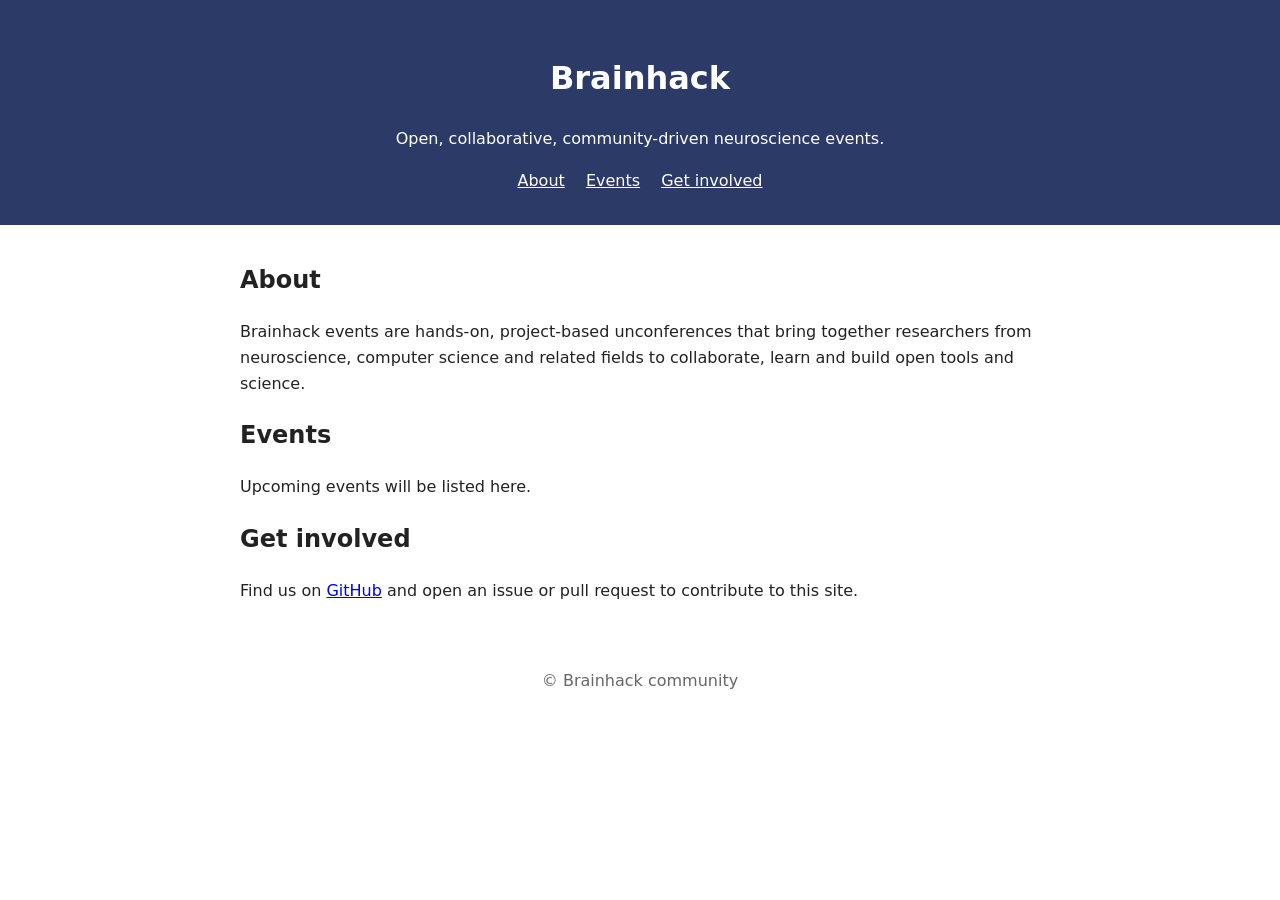
==== site/index.html @ f0cf6490 "Add site content and GitHub Pages workflow Co-authored-by: arokem <118582+arokem@users.noreply.githu" ====
<!DOCTYPE html>
<html lang="en">
<head>
  <meta charset="utf-8">
  <meta name="viewport" content="width=device-width, initial-scale=1">
  <title>Brainhack</title>
  <link rel="stylesheet" href="style.css">
</head>
<body>
  <header>
    <h1>Brainhack</h1>
    <p>Open, collaborative, community-driven neuroscience events.</p>
    <nav><a href="#about">About</a> <a href="#events">Events</a> <a href="#get-involved">Get involved</a></nav>
  </header>
  <main>
    <section id="about">
      <h2>About</h2>
      <p>Brainhack events are hands-on, project-based unconferences that bring together researchers from neuroscience, computer science and related fields to collaborate, learn and build open tools and science.</p>
    </section>
    <section id="events">
      <h2>Events</h2>
      <p>Upcoming events will be listed here.</p>
    </section>
    <section id="get-involved">
      <h2>Get involved</h2>
      <p>Find us on <a href="https://github.com/brainhackto">GitHub</a> and open an issue or pull request to contribute to this site.</p>
    </section>
  </main>
  <footer><p>&copy; Brainhack community</p></footer>
</body>
</html>
---- site/style.css ----
body{font-family:system-ui,sans-serif;margin:0;line-height:1.6;color:#222}
header{background:#2b3a67;color:#fff;padding:2rem 1rem;text-align:center}
nav a{color:#fff;margin:0 .5rem}
main{max-width:50rem;margin:0 auto;padding:1rem}
footer{text-align:center;padding:1rem;color:#666}
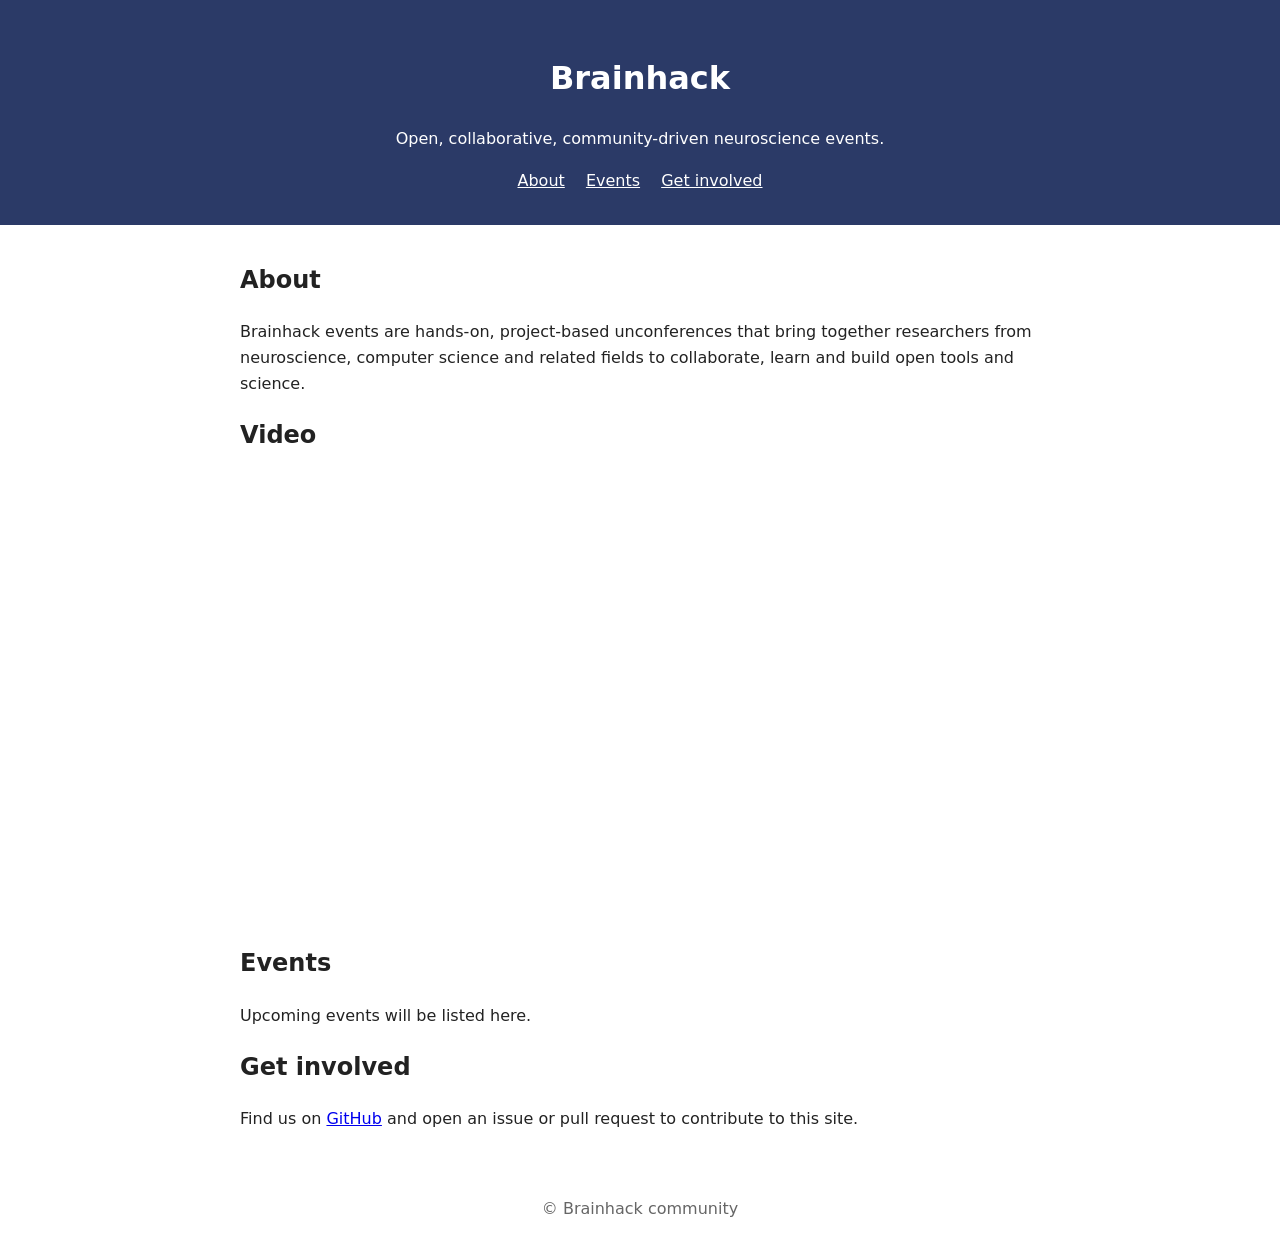
==== commit 267a3fb1: "Embed YouTube video Co-authored-by: arokem <118582+arokem@users.noreply.github.com>" ====
--- a/site/index.html
+++ b/site/index.html
@@ -17,6 +17,12 @@
       <h2>About</h2>
       <p>Brainhack events are hands-on, project-based unconferences that bring together researchers from neuroscience, computer science and related fields to collaborate, learn and build open tools and science.</p>
     </section>
+    <section id="video">
+      <h2>Video</h2>
+      <div class="video">
+        <iframe src="https://www.youtube.com/embed/3tBMvtjTTCI" title="Brainhack video" loading="lazy" allow="accelerometer; clipboard-write; encrypted-media; gyroscope; picture-in-picture" allowfullscreen></iframe>
+      </div>
+    </section>
     <section id="events">
       <h2>Events</h2>
       <p>Upcoming events will be listed here.</p>
--- a/site/style.css
+++ b/site/style.css
@@ -3,3 +3,5 @@
 nav a{color:#fff;margin:0 .5rem}
 main{max-width:50rem;margin:0 auto;padding:1rem}
 footer{text-align:center;padding:1rem;color:#666}
+.video{position:relative;aspect-ratio:16/9}
+.video iframe{position:absolute;inset:0;width:100%;height:100%;border:0}
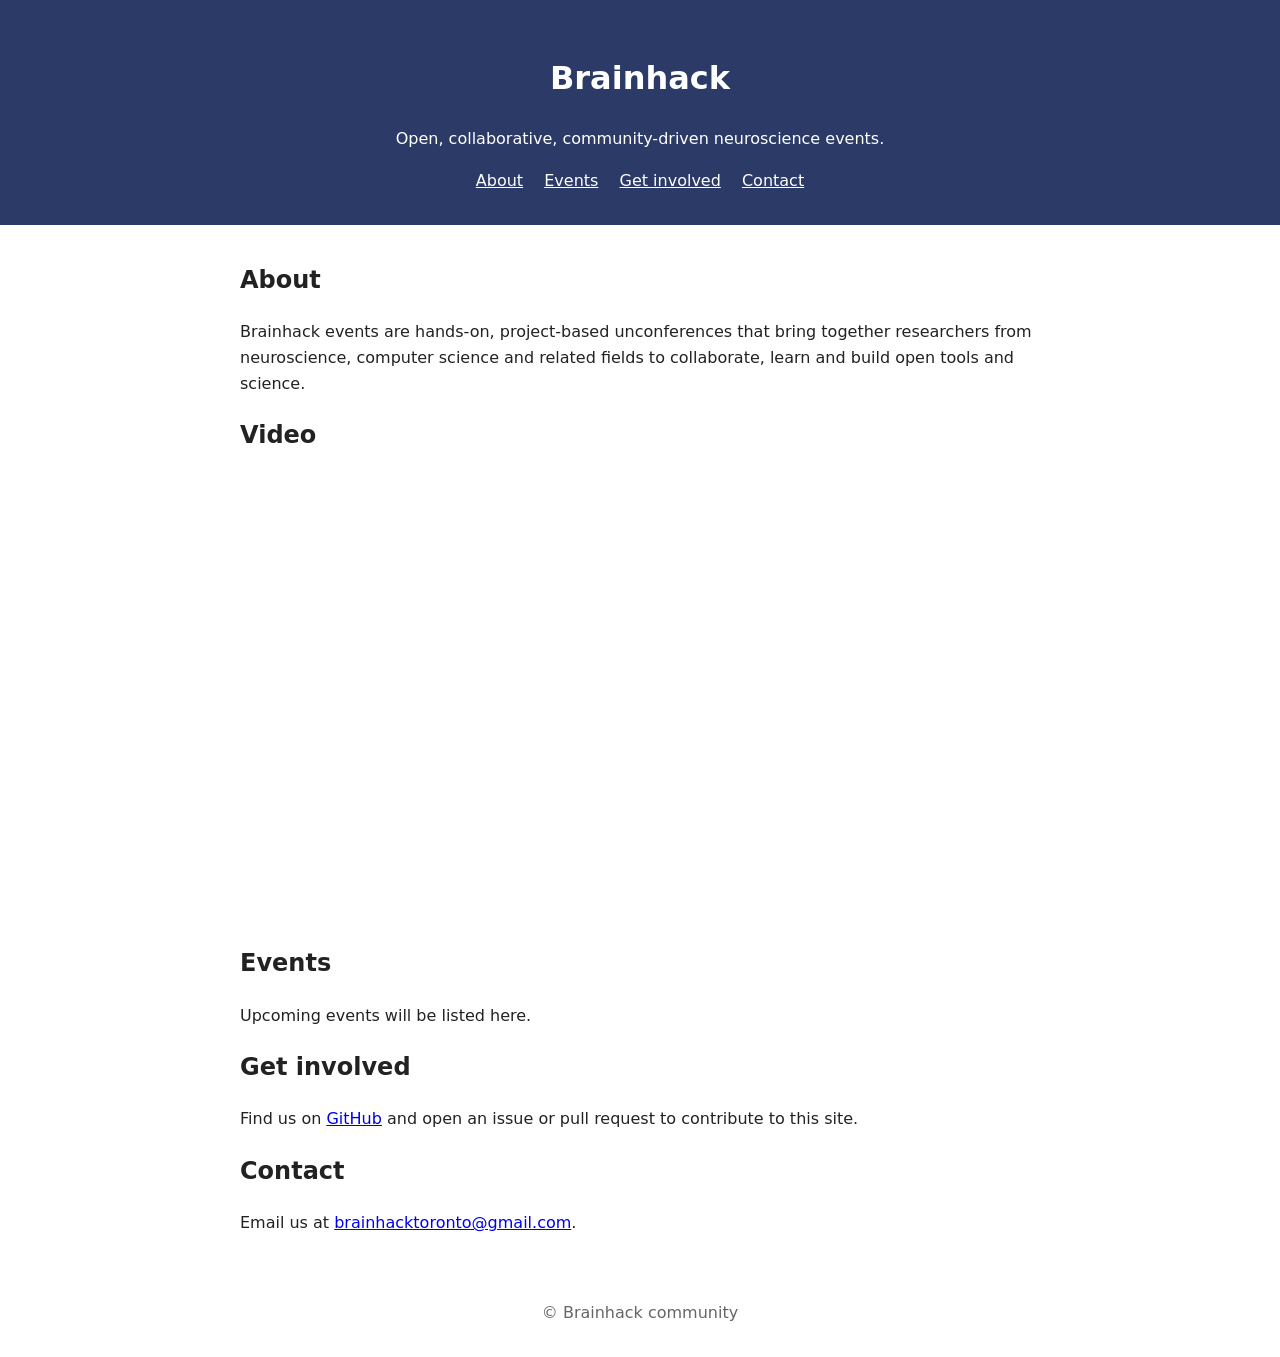
==== commit 42b70a6e: "Add contact email Co-authored-by: arokem <118582+arokem@users.noreply.github.com>" ====
--- a/site/index.html
+++ b/site/index.html
@@ -10,7 +10,7 @@
   <header>
     <h1>Brainhack</h1>
     <p>Open, collaborative, community-driven neuroscience events.</p>
-    <nav><a href="#about">About</a> <a href="#events">Events</a> <a href="#get-involved">Get involved</a></nav>
+    <nav><a href="#about">About</a> <a href="#events">Events</a> <a href="#get-involved">Get involved</a> <a href="#contact">Contact</a></nav>
   </header>
   <main>
     <section id="about">
@@ -31,6 +31,10 @@
       <h2>Get involved</h2>
       <p>Find us on <a href="https://github.com/brainhackto">GitHub</a> and open an issue or pull request to contribute to this site.</p>
     </section>
+    <section id="contact">
+      <h2>Contact</h2>
+      <p>Email us at <a href="mailto:brainhacktoronto@gmail.com">brainhacktoronto@gmail.com</a>.</p>
+    </section>
   </main>
   <footer><p>&copy; Brainhack community</p></footer>
 </body>
